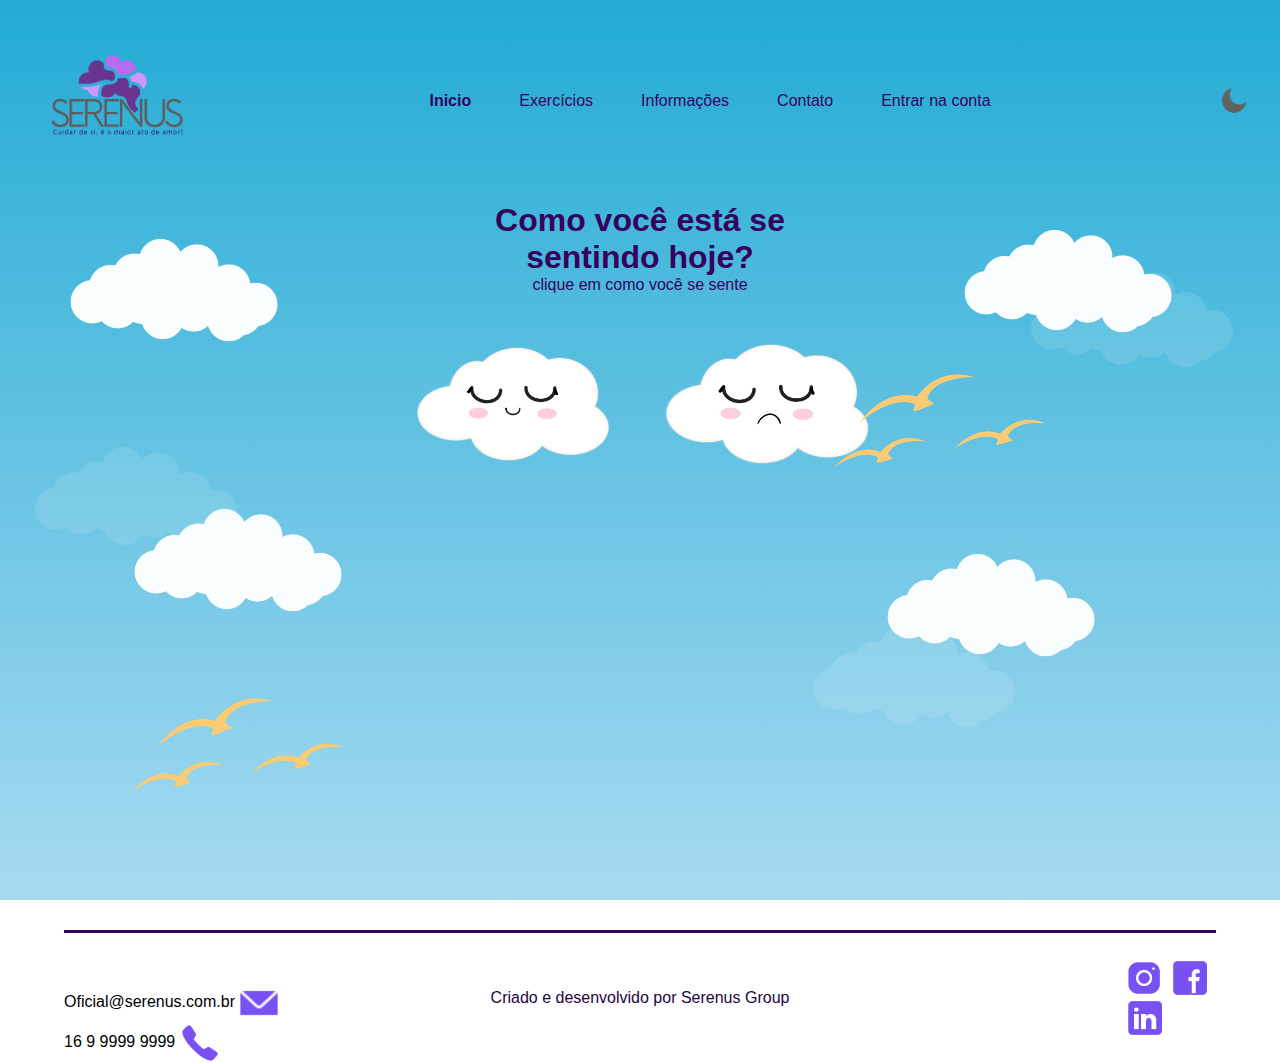
==== index.html @ 0218b63e "primeira versao" ====
<!DOCTYPE html>
<html lang="pt-br">
<head>
    <meta charset="UTF-8">
    <meta http-equiv="X-UA-Compatible" content="IE=edge">
    <meta name="viewport" content="width=device-width, initial-scale=1.0">
    <link rel="stylesheet" href="css/style.css">
    <link rel="stylesheet" href="css/header.css">
    <link rel="stylesheet" href="css/footer.css">
    <link rel="shortcut icon" href="/imagens/logo_branca.png" type="image/x-icon" />
    <title>Serenus</title>
</head>
<body>
    <header id="header" class="h-wrapper">
        <div class="flexCenter paddings innerWidth h-container">
            <img id="logo" src="imagens/logo_colorida.png" alt="logo" />
            
            <div class="mobile-menu">
                <div class="line1"></div>
                <div class="line2"></div>
                <div class="line3"></div>
              </div>
            <div class="flexCenter h-menu nav-list">
                <strong><a href="index.html">Inicio</a></strong>
                <a href="exercicios.html">Exercícios</a>
                <a href="Informacoes.html">Informações</a>
                <a href="contato.html">Contato</a> 
                <a href="login.html"><p id="perfil">Entrar na conta</p></a>
            </div>     
            <img id="icon" src="icons/moon.png" alt="moon">
        </div>
    </header>

    <main>
        <h1>
            Como você está se<br>sentindo hoje?
        </h1>
        <p>clique em como você se sente</p>

       
        <div id="nuvens">

        <div id="nuvem0"><img src="imagens/Nuvem negrito.png" alt=""></div>
        <div id="nuvem1"><img src="imagens/Nuvem negrito.png" alt=""></div>
        <div id="nuvem2"><img src="imagens/Nuvem negrito.png" alt=""></div>
        <div id="nuvem3"><img src="imagens/Nuvem negrito.png" alt=""></div>
        <div id="nuvem4"><img src="imagens/Nuvem transparente.png" alt=""></div>
        <div id="nuvem5"><img src="imagens/Nuvem transparente.png" alt=""></div>
        <div id="nuvem6"><img src="imagens/Nuvem transparente.png" alt=""></div>
        <div id="passaro0"><img class="bird" src="imagens/passaros.png" alt=""></div>
        <div id="passaro1"><img class="birds" src="imagens/passaros.png" alt=""></div>
      
      
            <a href="#"><img src="imagens/Nuvem feliz.png" alt="" class="image-feliz"></a>
            <a href="exercicios.html"><img src="imagens/Nuvem triste.png" alt="" class="image-triste"></a>
        </div>

    </main>

    <footer>
        <div class="h-footer">
            <section class="left_footer_top">
                <p class="email-f">Oficial@serenus.com.br</p>
                <img src="icons/email.png" alt="email" class="email_icon">
            </section>
            <section class="left_footer_bottom">
                <p class="tel-f">16 9 9999 9999</p>
                <img src="icons/telephone.png" alt="telefone" class="phone_icon">
            </section>
    
            <section class="footer_center">
                <p>Criado e desenvolvido por Serenus Group</p>
            </section>
    
            <section class="right_footer">
                <img src="icons/insta.png" alt="instagram" class="insta">
                <img src="icons/face.png" alt="facebook" class="face">
                <img src="icons/din.png" alt="linkedin" class="linkedin">
            </section>
        </div>
    </footer>


  <!--VLIBRAS-->
  <div vw class="enabled">
    <div vw-access-button class="active"></div>
    <div vw-plugin-wrapper>
      <div class="vw-plugin-top-wrapper"></div>
    </div>
  </div>
 


    <script src="https://vlibras.gov.br/app/vlibras-plugin.js"></script>
   
    <script>
      new window.VLibras.Widget({
          rootPah: '/app',
          personalization: 'https://vlibras.gov.br/config/default_logo.json',
          opacity: 0.5,
          position: 'R',
          avatar: 'hosana',
      });
    </script>
    <script src="js/main.js"></script>
    <script src="js/menu.js"></script>
    <script src="js/login.js"></script>
</body>
    
</html>
---- css/style.css ----
:root{
    /* COLORS */
    --dark-color: linear-gradient(180deg, #36015d, black);
    --dark-icon-color: #fff;
    --light-color: #f7f7f7;
    --light-color-bk: linear-gradient(180deg, #22abd4, rgb(167, 218, 241));
    --light-icon-color: #FFDE59;
    --b--color: #291f30;
  }

.dark-theme{
    background: var(--dark-color);
    background-repeat: no-repeat;
    background-attachment: fixed;
}

.light-theme{
  background: var(--light-color-bk);
  background-repeat: no-repeat;
  background-attachment: fixed;
}
body{
  background: var(--light-color-bk);
  background-repeat: no-repeat;
  background-attachment: fixed;
}

.color a{
    color: var(--light-color);
}

.color h1{
    color: var(--light-color);
}

.color p{
    color: var(--light-color);
}

/*.color label{
  color: var(--light-color);
}*/
  
* {
   margin: 0;
    padding: 0;
    box-sizing: border-box;
    font-family: "Poppins", sans-serif;
    scroll-behavior: smooth;
}

a {
    color: var(--b--color);
    text-decoration: none;
}

strong:hover,
a:hover{
  font-weight: bold;
  border-bottom: 2px solid #0f0f10;
}

label{
  color: var(--b--color);
}
  
  .paddings {
    padding: 1.5rem;
  }
  
  .innerWidth {
    width: 100%;
  }
  
  .flexCenter {
    display: flex;
    row-gap: 2rem;
    justify-content: center;
    align-items: center;
    flex-wrap: wrap;
  }
  .flexStart {
    display: flex;
    justify-content: flex-start;
    align-items: center;
  }
  
  .flexEnd {
    display: flex;
    justify-content: flex-end;
    align-items: center;
  }
  
  .flexColCenter {
    display: flex;
    justify-content: center;
    align-items: center;
    flex-direction: column;
  }
  .flexColStart {
    display: flex;
    flex-direction: column;
    justify-content: center;
    align-items: flex-start;
  }
  .flexColEnd {
    display: flex;
    flex-direction: column;
    justify-content: center;
    align-items: flex-end;
  }
  
  .primaryText {
    color: #1f3e72;
    font-weight: bold;
    font-size: 2rem;
  }
  
  .secondaryText {
    color: rgb(140 139 139);
    font-size: 0.9rem;
  }
  .orangeText {
    color: orange;
    font-size: 1.5rem;
    font-weight: 600;
  }
  
  .button{
    font-weight: 500;
    padding: 0.6rem 1.4rem;
    border-radius: 30px;
    transition: all 300ms ease-in;
  }
  
  .button:hover{
    cursor: pointer;
    transform: scale(1.1);
  }
  
  @media (max-width:1200px) {
    #header {
      position: relative;
      top: -40px;
    }
    #main-exer{
      position: relative;
      top: 200px;
      height: 150px;
    }
    #h2-exer {
      position: relative;
      top: -220px;
      left: 0;
    }
    .paraMain{
      position: absolute;
      top: 280%;
    }
  }

  /* media queries */
  @media (min-width: 1536px) {
    .innerWidth {
      max-width: 1280px;
      margin: auto;
    }
  }
  
  @media (min-width: 640px) {
    .paddings {
      padding: 4rem;
    } 
      }
  
  
  @media (min-width: 1280px), (min-width: 768px) {
    .paddings {
      padding: 2rem;
    }
  }
  
  @media (max-width: 640px) {
    .primaryText {
      font-size: 1.5rem;
    }
    .orangeText {
      font-size: 1.2rem;
    }
    #nuvem0{
      visibility: hidden;
    }
    #nuvem1{
      visibility: hidden;
    }
    #nuvem2{
      visibility: hidden;
    }
    #nuvem3{
      visibility: hidden;
    }
    #nuvem4{
      visibility: hidden;
    }
    #nuvem5{
      visibility: hidden;
    }
    #nuvem6{
      visibility: hidden;
    }
    #passaro0{
      visibility: hidden;
    }
    #passaro1{
      visibility: hidden;
    }
  }

  @media (max-width: 950px){
    #nuvem0{
      visibility: hidden;
    }
    #nuvem1{
      visibility: hidden;
    }
    #nuvem2{
      visibility: hidden;
    }
    #nuvem3{
      visibility: hidden;
    }
    #nuvem4{
      visibility: hidden;
    }
    #nuvem5{
      visibility: hidden;
    }
    #nuvem6{
      visibility: hidden;
    }
    #passaro0{
      visibility: hidden;
    }
    #passaro1{
      visibility: hidden;
    }
  }

  main{
    text-align: center;
    justify-content: center;
    color: var(--b--color);
  }

  #nuvens img{
    width: 220px;
  }

  #nuvem0{
    display: flex;
    position: absolute;
    top: 20%;
    left: 5%;
  }
  #nuvem1{
    display: flex;
    position: absolute;
    top: 50%;
    left: 10%;
  }
  #nuvem2{
    display: flex;
    position: absolute;
    top: 19%;
    right: 8%;
  }
  #nuvem3{
    display: flex;
    position: absolute;
    top: 55%;
    right: 14%;
  }
  #nuvem4{
    display: flex;
    position: absolute;
    top: 43%;
    left: 2%;
  }
  #nuvem5{
    display: flex;
    position: absolute;
    top: 23%;
    right: 3%;
  }
  #nuvem6{
    display: flex;
    position: absolute;
    top: 63%;
    right: 20%;
  }
  #passaro0{
    display: flex;
    position: absolute;
    top: 34%;
    right: 18%;
    animation: bird 10s ease-in-out infinite;
  }
  #passaro1{
    display: flex;
    position: absolute;
    top: 70%;
    left: 10%;
    animation: bird 10s ease-in-out infinite;
  }

@keyframes bird {
  0% {
    transform: translateX(0);
  }
  50% {
    transform: translateX(10%);
  }
  100% {
    transform: translateX(0);
  }
}

.image-feliz,
.image-triste {
  animation: flutuando 5s ease-in-out infinite;
  margin: 0 15px;
}

@keyframes flutuando {
  0%, 100% {
    transform: translateY(0);
  }
  50% {
    transform: translateY(-10%);
  }
}
---- css/header.css ----
:root{
    /* COLORS */
    --dark-color: linear-gradient(180deg, #36015d, black);
    --dark-icon-color: #fff;
    --light-color: #f7f7f7;
    --light-icon-color: #FFDE59;
    --b--color: #36015d;
  }
.h-wrapper{
    color: black
}

.h-container{
    justify-content: space-between;
    padding-top: 1rem;
    padding-bottom: 1rem;
    color: var(--secondary);
}
.h-menu{
    gap: 3rem;
    border-color: var(--b--color);
    padding: 15px;
}

.h-menu>*:hover{
    cursor: pointer;
}

#icon{
    width: 30px;
    cursor: pointer;
}

#logo{
    width: 170px;
}


/* .b1{
    height: 30px;
    width: 100px;
    background: #36015d;
    color: white;
    border: 2px solid white;
}

.b2{
    height: 30px;
    width: 100px;
    background: white;
    color: #36015d;
    border: 2px solid #36015d;
}

.b1:hover{
    height: 31px;
    width: 101px;
    background: #36016d;
    font-weight: bold;
}

.b2:hover{
    height: 31px;
    width: 101px;
    font-weight: bold;
}
  */
input[type=search] {
    width: 300px;
    height: 40px;
    box-sizing: border-box;
    border: 1px solid #ccc;
    border-radius: 20px;
    font-size: 16px;
    background-color: white;
    background-image: url('https://www.w3schools.com/howto/searchicon.png');
    background-position: 260px 7.5px; 
    background-repeat: no-repeat;
    padding: 12px 20px 12px 40px;
    -webkit-transition: width 0.4s ease-in-out;
    transition: width 0.4s ease-in-out;
}


nav {
    display: flex;
    justify-content: space-around;
    align-items: center;
    font-family: system-ui, -apple-system, Helvetica, Arial, sans-serif;
    background: #23232e;
    height: 8vh;
  }

.nav-list {
    list-style: none;
    display: flex;
  }
  
  .nav-list li {
    letter-spacing: 3px;
    margin-left: 32px;
  }
  
  .mobile-menu {
    display: none;
    cursor: pointer;
  }
  
  .mobile-menu div {
    width: 32px;
    height: 2px;
    background: #fff;
    margin: 8px;
    transition: 0.3s;
  }

  /*Menu responsivo*/


  #icone{
    display: none;
  }

  @media (max-width: 999px) {
    body {
      overflow-x: hidden;
    }
    .nav-list {
      position: absolute;
      top: 8vh;
      right: 0;
      width: 50vw;
      height: 92vh;
      background: #23232e;
      flex-direction: column;
      align-items: center;
      justify-content: space-around;
      transform: translateX(100%);
      transition: transform 0.3s ease-in;
      z-index: 1;
  
    }
    .nav-list li {
      margin-left: 0;
      opacity: 0;
    }
    .mobile-menu {
      display: block;
    }
    #perfil{
        color: white;
    }
    a{
        color: white;
    }
    #icone{
        display: block;
    }
  }
  
  .nav-list.active {
    transform: translateX(0);
  }
  
  @keyframes navLinkFade {
    from {
      opacity: 0;
      transform: translateX(50px);
    }
    to {
      opacity: 1;
      transform: translateX(0);
    }
  }
  
  .mobile-menu.active .line1 {
    transform: rotate(-45deg) translate(-8px, 8px);
  }
  
  .mobile-menu.active .line2 {
    opacity: 0;
  }
  
  .mobile-menu.active .line3 {
    transform: rotate(45deg) translate(-5px, -7px);
  }
---- css/footer.css ----
.h-footer{
    width: 90%;
    position: absolute;
    left: 50%;
    transform: translate(-50%);
    top: 930px; 
    border-width: 80%;
    padding-top: 50px;
    border-top: solid;
    border-color: var(--b--color);
}

.email_icon, .phone_icon, .insta, .face, .linkedin{
    width: 40px;
    height: 40px;
    vertical-align: middle;
}

.email-f, .tel-f{
    display: inline-block;
}

.insta, .face, .linkedin{
    position: relative;
}

.insta{
    left: 70%;
    transform: translate(-50%);
}

.face{
    left: 72%;
    transform: translate(-50%);
}

.linkedin{
    left: 71%;
    transform: translate(-50%);
}

.footer_center{
    color: #25043d;
    position: absolute;
    top: 50%;
    left: 50%;
    transform: translate(-50%, -50%);
}

.right_footer{
    position: absolute;
    top: 50%;
    left: 92.2%;
    transform: translate(-50%, -50%);
}

@media (max-width: 1000px) {
    .email_icon, .phone_icon, .insta, .face, .linkedin{
        width: 30px;
        height: 30px;
        vertical-align: middle;
    }
    .right_footer{
        position: absolute;
        top: 50%;
        left: 92.2%;
        transform: translate(-50%, -50%);
    }
    .footer_center{
        color: rgb(47, 8, 51);
        position: absolute;
        top: 15%;
        left: 50%;
        transform: translate(-50%, -50%);
    }
    .h-footer{
        width: 100%;
        position: absolute;
        left: 50%;
        transform: translate(-50%);
        top: 1200px;
        border-width: 80%;
        padding-top: 30px;
        padding-bottom:150px;
        border-top: solid;
        border-color: var(--b--color);
        background-color: var(--footer);
        color: rgb(39, 9, 32);
    }
    .left_footer_top{
        position: absolute;
        top: 60%;
        left: 3%;
    }
    .left_footer_bottom{
        position: absolute;
        top: 40%;
        left: 3%;
    }
  }
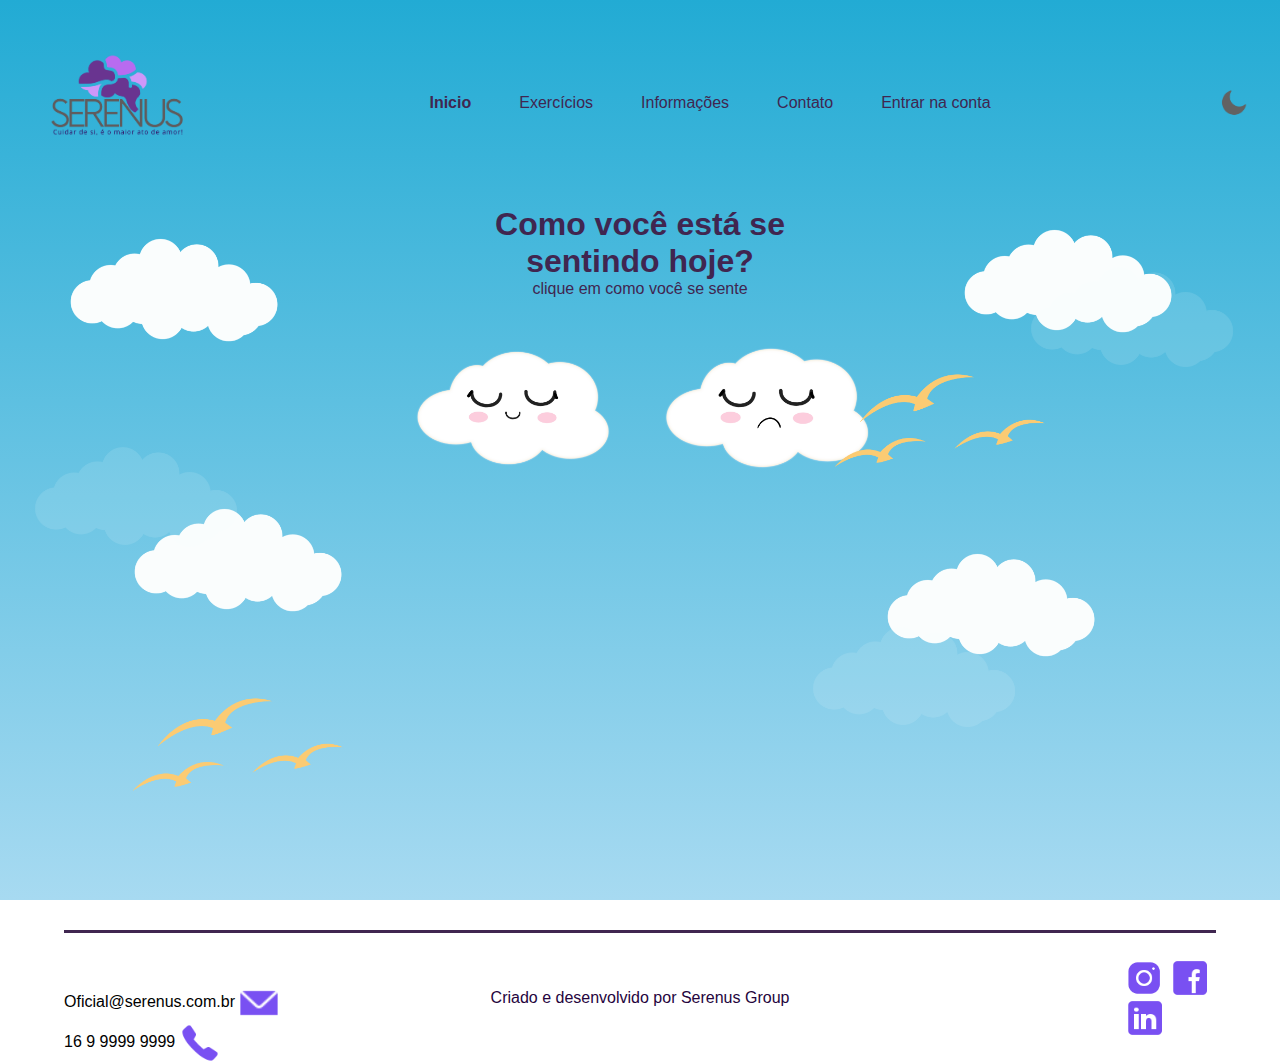
==== commit a6845363: "limpando cod" ====
--- a/index.html
+++ b/index.html
@@ -6,14 +6,13 @@
     <meta name="viewport" content="width=device-width, initial-scale=1.0">
     <link rel="stylesheet" href="css/style.css">
     <link rel="stylesheet" href="css/header.css">
-    <link rel="stylesheet" href="css/footer.css">
     <link rel="shortcut icon" href="/imagens/logo_branca.png" type="image/x-icon" />
     <title>Serenus</title>
 </head>
 <body>
     <header id="header" class="h-wrapper">
         <div class="flexCenter paddings innerWidth h-container">
-            <img id="logo" src="imagens/logo_colorida.png" alt="logo" />
+           <a href="index.html"><img id="logo" src="imagens/logo_colorida.png" alt="Logo do site"/></a>
             
             <div class="mobile-menu">
                 <div class="line1"></div>
--- a/css/style.css
+++ b/css/style.css
@@ -5,7 +5,7 @@
     --light-color: #f7f7f7;
     --light-color-bk: linear-gradient(180deg, #22abd4, rgb(167, 218, 241));
     --light-icon-color: #FFDE59;
-    --b--color: #291f30;
+    --b--color: #402650;
   }
 
 .dark-theme{
@@ -19,6 +19,7 @@
   background-repeat: no-repeat;
   background-attachment: fixed;
 }
+
 body{
   background: var(--light-color-bk);
   background-repeat: no-repeat;
@@ -37,10 +38,7 @@
     color: var(--light-color);
 }
 
-/*.color label{
-  color: var(--light-color);
-}*/
-  
+
 * {
    margin: 0;
     padding: 0;
@@ -55,10 +53,12 @@
 }
 
 strong:hover,
-a:hover{
+.image-feliz:hover ,.image-triste:hover{
   font-weight: bold;
   border-bottom: 2px solid #0f0f10;
 }
+
+
 
 label{
   color: var(--b--color);
@@ -338,4 +338,85 @@
   50% {
     transform: translateY(-10%);
   }
+}
+
+
+
+ /* Footer */
+
+.h-footer{
+  width: 90%;
+  position: absolute;
+  left: 50%;
+  transform: translate(-50%);
+  top: 930px; 
+  border-width: 80%;
+  padding-top: 50px;
+  border-top: solid;
+  border-color: var(--b--color);
+}
+
+.email_icon, .phone_icon, .insta, .face, .linkedin{
+  width: 40px;
+  height: 40px;
+  vertical-align: middle;
+}
+
+.email-f, .tel-f{
+  display: inline-block;
+}
+
+.insta, .face, .linkedin{
+  position: relative;
+}
+
+.insta{
+  left: 70%;
+  transform: translate(-50%);
+}
+
+.face{
+  left: 72%;
+  transform: translate(-50%);
+}
+
+.linkedin{
+  left: 71%;
+  transform: translate(-50%);
+}
+
+.footer_center{
+  color: #25043d;
+  position: absolute;
+  top: 50%;
+  left: 50%;
+  transform: translate(-50%, -50%);
+}
+
+.right_footer{
+  position: absolute;
+  top: 50%;
+  left: 92.2%;
+  transform: translate(-50%, -50%);
+}
+
+@media (max-width: 1000px) {
+  .email_icon, .phone_icon, .insta, .face, .linkedin{
+      width: 30px;
+      height: 30px;
+      vertical-align: middle;
+  }
+  .right_footer{
+      position: absolute;
+      top: 50%;
+      left: 92.2%;
+      transform: translate(-50%, -50%);
+  }
+  .footer_center{
+      color: rgb(47, 8, 51);
+      position: absolute;
+      top: 15%;
+      left: 50%;
+      transform: translate(-50%, -50%);
+  }
 }--- a/css/header.css
+++ b/css/header.css
@@ -1,11 +1,9 @@
 :root{
-    /* COLORS */
-    --dark-color: linear-gradient(180deg, #36015d, black);
-    --dark-icon-color: #fff;
-    --light-color: #f7f7f7;
-    --light-icon-color: #FFDE59;
-    --b--color: #36015d;
-  }
+  /* COLORS */
+  --dark-color: linear-gradient(180deg, #36015d, black);
+  --light-color-bk: linear-gradient(180deg, #22abd4, rgb(167, 218, 241));
+}
+
 .h-wrapper{
     color: black
 }
